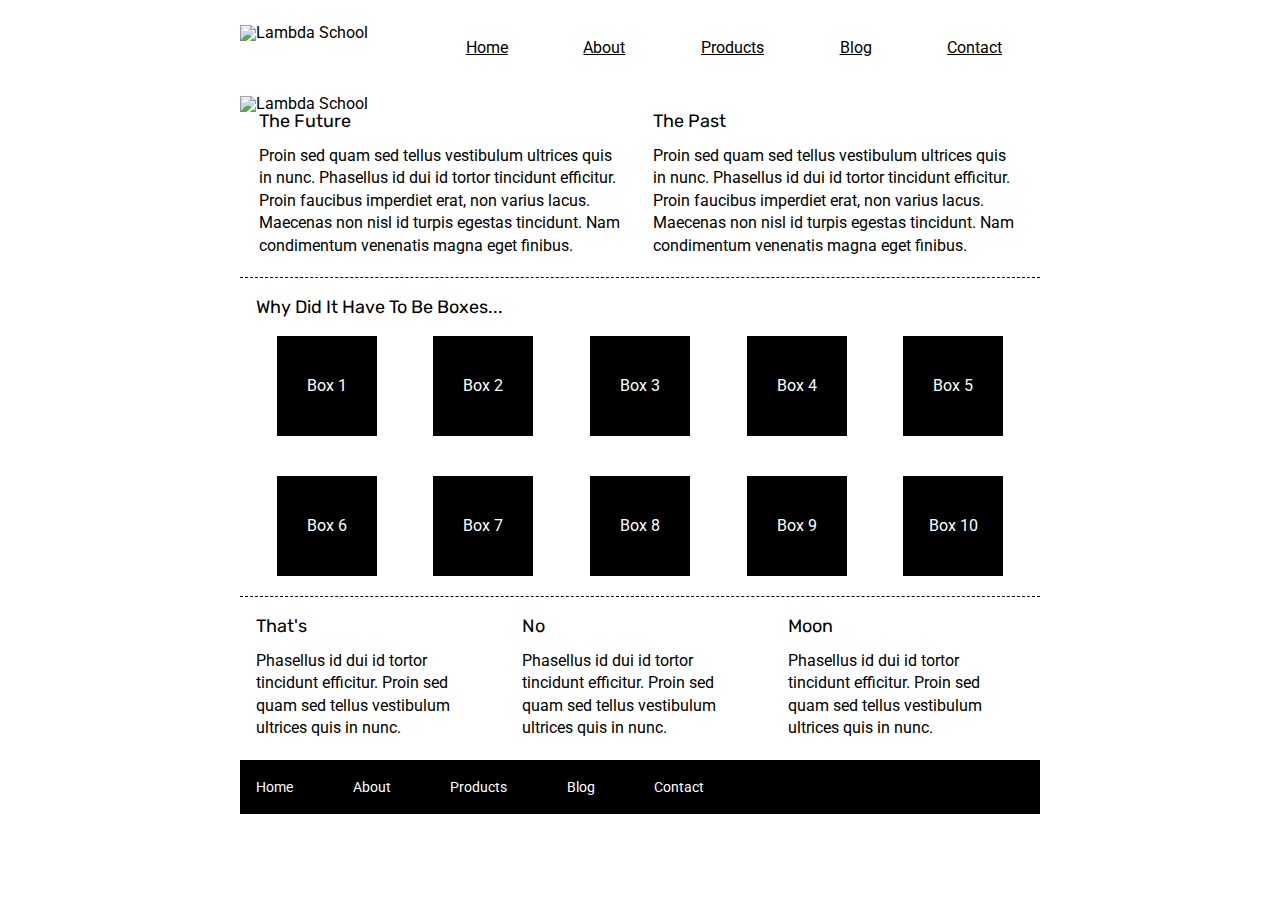
==== index.html @ a4e9653d "Nav bar changes" ====
<!doctype html>

<html lang="en">
<head>
  <meta charset="utf-8">

  <title>Sprint Challenge - Home</title>

  <link href="https://fonts.googleapis.com/css?family=Roboto|Rubik" rel="stylesheet">
  <link rel="stylesheet" href="css/index.css">

</head>

<body>
    <div class="container">
        <header>
            <img class="logo" src="img/lambda-black.png" alt="Lambda School">
        <nav>
              <a href="#">Home</a>
                <a href="#">About</a>
                <a href="#">Products</a>
                <a href="#">Blog</a>
                <a href="#">Contact</a>
            </nav>
             <img class="header-img" src="img/jumbo.jpg" alt="Lambda School">
        </header>
        <section class="top-content">
            <div class="text-container">
                <h2>The Future</h2>
                <p>Proin sed quam sed tellus vestibulum ultrices quis in nunc. Phasellus id dui id tortor tincidunt efficitur. Proin faucibus imperdiet erat, non varius lacus. Maecenas non nisl id turpis egestas tincidunt. Nam condimentum venenatis magna eget finibus.</p>
            </div>
            <div class="text-container">
                <h2>The Past</h2>
                <p>Proin sed quam sed tellus vestibulum ultrices quis in nunc. Phasellus id dui id tortor tincidunt efficitur. Proin faucibus imperdiet erat, non varius lacus. Maecenas non nisl id turpis egestas tincidunt. Nam condimentum venenatis magna eget finibus.</p>
            </div>
        </section>
        
        <section class="middle-content">
        
            <h2>Why Did It Have To Be Boxes...</h2>
            
            <div class="boxes">
                <div class="box">Box 1</div>
                <div class="box">Box 2</div>
                <div class="box">Box 3</div>
                <div class="box">Box 4</div>
                <div class="box">Box 5</div>
                <div class="box">Box 6</div>
                <div class="box">Box 7</div>
                <div class="box">Box 8</div>
                <div class="box">Box 9</div>
                <div class="box">Box 10</div>
            </div>
        
        </section>

        <section class="bottom-content">

            <div class="text-container">
                <h2>That's</h2>
                <p>Phasellus id dui id tortor tincidunt efficitur. Proin sed quam sed tellus vestibulum ultrices quis in nunc.</p>
            </div>
            <div class="text-container">
                <h2>No</h2>
                <p>Phasellus id dui id tortor tincidunt efficitur. Proin sed quam sed tellus vestibulum ultrices quis in nunc.</p>
            </div>
            <div class="text-container">
                <h2>Moon</h2>
                <p>Phasellus id dui id tortor tincidunt efficitur. Proin sed quam sed tellus vestibulum ultrices quis in nunc.</p>
            </div>

        </section>
        
        <footer>
            <nav>
                <a href="#">Home</a>
                <a href="#">About</a>
                <a href="#">Products</a>
                <a href="#">Blog</a>
                <a href="#">Contact</a>
            </nav>
        </footer>
    </div><!-- container -->        
</body>
</html>
---- css/index.css ----
/* http://meyerweb.com/eric/tools/css/reset/ 
   v2.0 | 20110126
   License: none (public domain)
*/

html, body, div, span, applet, object, iframe,
h1, h2, h3, h4, h5, h6, p, blockquote, pre,
a, abbr, acronym, address, big, cite, code,
del, dfn, em, img, ins, kbd, q, s, samp,
small, strike, strong, sub, sup, tt, var,
b, u, i, center,
dl, dt, dd, ol, ul, li,
fieldset, form, label, legend,
table, caption, tbody, tfoot, thead, tr, th, td,
article, aside, canvas, details, embed, 
figure, figcaption, footer, header, hgroup, 
menu, nav, output, ruby, section, summary,
time, mark, audio, video {
	margin: 0;
	padding: 0;
	border: 0;
	font-size: 100%;
	font: inherit;
	vertical-align: baseline;
}
/* HTML5 display-role reset for older browsers */
article, aside, details, figcaption, figure, 
footer, header, hgroup, menu, nav, section {
	display: block;
}
body {
	line-height: 1;
}
ol, ul {
	list-style: none;
}
blockquote, q {
	quotes: none;
}
blockquote:before, blockquote:after,
q:before, q:after {
	content: '';
	content: none;
}
table {
	border-collapse: collapse;
	border-spacing: 0;
}

* {
    box-sizing: border-box;
}

html, body {
    height: 100%;
    font-family: 'Roboto', sans-serif;
}

h1, h2, h3, h4, h5 {
    font-size: 18px;
    margin-bottom: 15px;
    font-family: 'Rubik', sans-serif;
}

p {
    line-height: 1.4;
}

nav {
    display: flex;
    justify-content: space-around;
    padding-top: 40px;
    padding-bottom: 40px;
    padding-left: 60px;
}

nav a {
    color: black;
}

.container {
    width: 800px;
    margin: 0 auto;
}

.logo {
    float: left;
	 padding-top: 25px;
}

.header-img {
	width: 875px;
}

.top-content {
    display: flex;
    flex-wrap: wrap;
    justify-content: space-evenly;
    margin-bottom: 20px;
    border-bottom: 1px dashed black;
}

.top-content .text-container {
    width: 48%;
    padding: 0 1%;
    padding-bottom: 20px;  
}

.middle-content {
    margin-bottom: 20px;
    border-bottom: 1px dashed black;
}

.middle-content h2 {
    padding: 0 2%;
    margin-bottom: 0;
}

.middle-content .boxes {
    display: flex;
    flex-wrap: wrap;
    justify-content: space-evenly;
}

.middle-content .boxes .box {
    width: 12.5%;
    height: 100px;
    background: black;
    margin: 20px 2.5%;
    color: white;
    display: flex;
    align-items: center;
    justify-content: center;
}

.bottom-content {
    display: flex;
    margin: 0 2% 20px;
    justify-content: space-around;
}

.bottom-content .text-container {
    padding-right: 4%;
}

.bottom-content .text-container:last-child {
    padding-right: 0;
}

footer {
    width: 100%;
    background: black;
}

footer nav {
    width: 60%;
    display: flex;
    justify-content: space-between;
    align-items: center;
    padding: 20px 2%;
    font-size: 14px;
}

footer nav a {
    color: white;
    text-decoration: none;
}
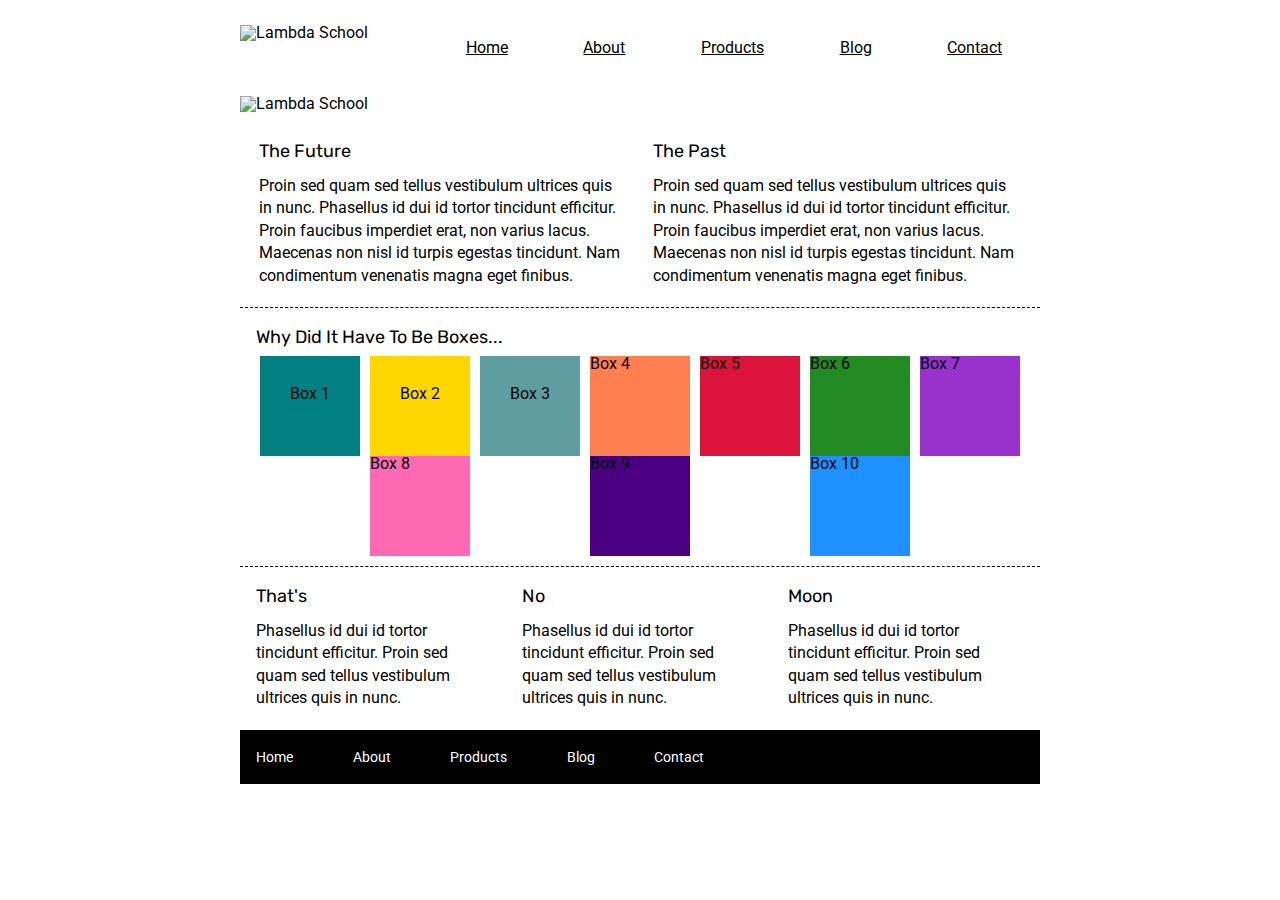
==== commit 30c46128: "Box colors and About nav" ====
--- a/index.html
+++ b/index.html
@@ -17,7 +17,7 @@
             <img class="logo" src="img/lambda-black.png" alt="Lambda School">
         <nav>
               <a href="#">Home</a>
-                <a href="#">About</a>
+                <a href="about.html">About</a>
                 <a href="#">Products</a>
                 <a href="#">Blog</a>
                 <a href="#">Contact</a>
@@ -40,16 +40,16 @@
             <h2>Why Did It Have To Be Boxes...</h2>
             
             <div class="boxes">
-                <div class="box">Box 1</div>
-                <div class="box">Box 2</div>
-                <div class="box">Box 3</div>
-                <div class="box">Box 4</div>
-                <div class="box">Box 5</div>
-                <div class="box">Box 6</div>
-                <div class="box">Box 7</div>
-                <div class="box">Box 8</div>
-                <div class="box">Box 9</div>
-                <div class="box">Box 10</div>
+                <div class="box1">Box 1</div>
+                <div class="box2">Box 2</div>
+                <div class="box3">Box 3</div>
+                <div class="box4">Box 4</div>
+                <div class="box5">Box 5</div>
+                <div class="box6">Box 6</div>
+                <div class="box7">Box 7</div>
+                <div class="box8">Box 8</div>
+                <div class="box9">Box 9</div>
+                <div class="box10">Box 10</div>
             </div>
         
         </section>
--- a/css/index.css
+++ b/css/index.css
@@ -78,6 +78,77 @@
     color: black;
 }
 
+.boxes {
+    display: flex;
+    justify-content: space-evenly;
+    padding: 10px;
+    flex-direction: row;
+    flex-wrap: wrap;
+}
+
+.box1 {
+     width: 100px;
+    height: 100px;
+    padding: 30px;
+    background-color: teal;
+}
+
+.box2 {
+     width: 100px;
+    height: 100px;
+    padding: 30px;
+    background-color: gold;
+}
+
+.box3 {
+     width: 100px;
+    height: 100px;
+    padding: 30px;
+    background-color: cadetblue;
+}
+
+.box4 {
+     width: 100px;
+  height: 100px;
+    background-color: coral;
+}
+
+.box5 {
+     width: 100px;
+  height: 100px;
+    background-color: crimson;
+}
+
+.box6 {
+     width: 100px;
+  height: 100px;
+    background-color: forestgreen;
+}
+
+.box7 {
+     width: 100px;
+  height: 100px;
+    background-color: darkorchid;
+}
+
+.box8 {
+     width: 100px;
+  height: 100px;
+    background-color: hotpink;
+}
+
+.box9 {
+     width: 100px;
+  height: 100px;
+    background-color: indigo;
+}
+
+.box10 {
+     width: 100px;
+  height: 100px;
+    background-color: dodgerblue;
+}
+
 .container {
     width: 800px;
     margin: 0 auto;
@@ -89,7 +160,7 @@
 }
 
 .header-img {
-	width: 875px;
+	width: 820px;
 }
 
 .top-content {
@@ -98,6 +169,7 @@
     justify-content: space-evenly;
     margin-bottom: 20px;
     border-bottom: 1px dashed black;
+    padding-top: 30px;
 }
 
 .top-content .text-container {
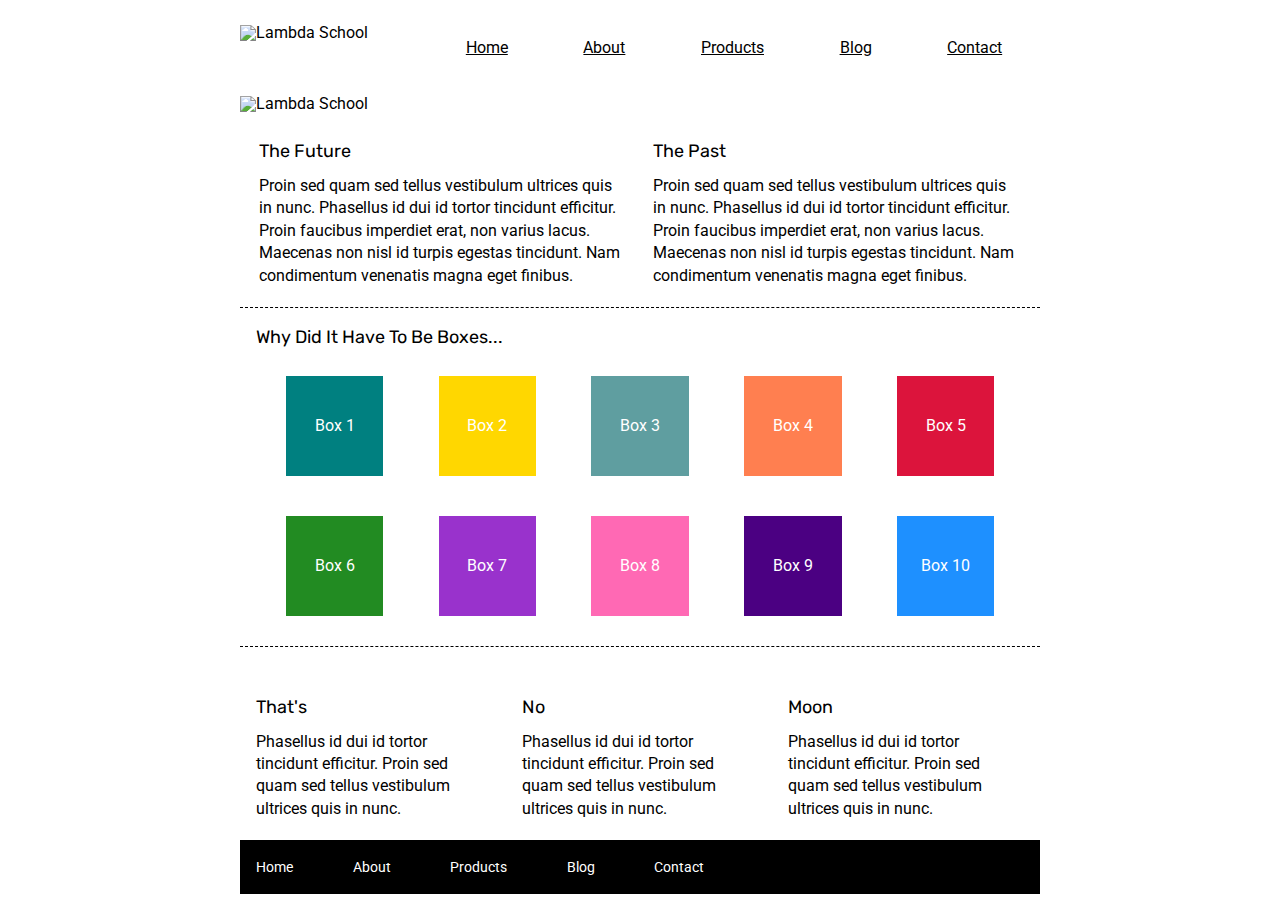
==== commit cea8c526: "Added stretch goal: Contact page" ====
--- a/index.html
+++ b/index.html
@@ -20,7 +20,7 @@
                 <a href="about.html">About</a>
                 <a href="#">Products</a>
                 <a href="#">Blog</a>
-                <a href="#">Contact</a>
+                <a href="contact.html">Contact</a>
             </nav>
              <img class="header-img" src="img/jumbo.jpg" alt="Lambda School">
         </header>
--- a/css/index.css
+++ b/css/index.css
@@ -78,6 +78,17 @@
     color: black;
 }
 
+button {
+    font-size: 14px;
+    margin-top: 15px;
+    padding-top: 8px;
+    padding-left: 25px;
+    padding-bottom: 8px;
+    padding-right: 25px;
+    border: 2px solid black;
+    border-radius: 12px;
+}
+
 .boxes {
     display: flex;
     justify-content: space-evenly;
@@ -87,65 +98,42 @@
 }
 
 .box1 {
-     width: 100px;
-    height: 100px;
-    padding: 30px;
     background-color: teal;
 }
 
 .box2 {
-     width: 100px;
-    height: 100px;
-    padding: 30px;
     background-color: gold;
 }
 
 .box3 {
-     width: 100px;
-    height: 100px;
-    padding: 30px;
     background-color: cadetblue;
 }
 
 .box4 {
-     width: 100px;
-  height: 100px;
     background-color: coral;
 }
 
 .box5 {
-     width: 100px;
-  height: 100px;
     background-color: crimson;
 }
 
 .box6 {
-     width: 100px;
-  height: 100px;
     background-color: forestgreen;
 }
 
 .box7 {
-     width: 100px;
-  height: 100px;
     background-color: darkorchid;
 }
 
 .box8 {
-     width: 100px;
-  height: 100px;
     background-color: hotpink;
 }
 
 .box9 {
-     width: 100px;
-  height: 100px;
     background-color: indigo;
 }
 
 .box10 {
-     width: 100px;
-  height: 100px;
     background-color: dodgerblue;
 }
 
@@ -160,7 +148,23 @@
 }
 
 .header-img {
-	width: 820px;
+	width: 800px;
+}
+
+.text-img {
+    padding-bottom: 15px;
+}
+
+.header-content {
+    display: flex;
+    margin: 0 2% 20px;
+    justify-content: space-around;
+    border-bottom: 1px dashed black;
+}
+
+.header-content .text-container {
+     padding: 2% 1%;
+    padding-bottom: 20px;
 }
 
 .top-content {
@@ -168,14 +172,29 @@
     flex-wrap: wrap;
     justify-content: space-evenly;
     margin-bottom: 20px;
-    border-bottom: 1px dashed black;
     padding-top: 30px;
+    border-bottom: 1px dashed black; 
 }
 
 .top-content .text-container {
     width: 48%;
     padding: 0 1%;
-    padding-bottom: 20px;  
+    padding-bottom: 20px; 
+}
+
+.middle-content-about {
+    display: flex;
+    flex-wrap: wrap;
+    justify-content: space-evenly;
+    margin-bottom: 20px;
+    padding-top: .5%;
+}
+
+.middle-content-about .text-container {
+    width: 48%;
+    padding: 1% 1%;
+    padding-bottom: 20px; 
+    border-bottom: 1px dashed black; 
 }
 
 .middle-content {
@@ -194,10 +213,9 @@
     justify-content: space-evenly;
 }
 
-.middle-content .boxes .box {
+.box1, .box2, .box3, .box4, .box5, .box6, .box7, .box8, .box9, .box10 {
     width: 12.5%;
     height: 100px;
-    background: black;
     margin: 20px 2.5%;
     color: white;
     display: flex;
@@ -213,11 +231,47 @@
 
 .bottom-content .text-container {
     padding-right: 4%;
+    padding-top: 4%;
 }
 
 .bottom-content .text-container:last-child {
     padding-right: 0;
 }
+
+/* Stretch: Design new page - Contact Form CSS */
+
+input[type=text], select, textarea {
+  width: 100%; 
+  padding: 12px;   
+  border: 1px solid #ccc; 
+  border-radius: 4px;
+  box-sizing: border-box; 
+  margin-top: 6px;
+  margin-bottom: 16px; 
+  resize: vertical;
+}
+
+input[type=submit] {
+  background-color: red;
+  font-size: 15px;
+  color: white;
+  padding: 12px 20px;
+  border: none;
+  border-radius: 4px;
+  cursor: pointer;
+}
+
+input[type=submit]:hover {
+  background-color: #45a049;
+}
+
+
+.contact-container {
+  border-radius: 5px;
+  background-color: white;
+  padding: 20px 50px 20px 50px;
+}
+
 
 footer {
     width: 100%;
